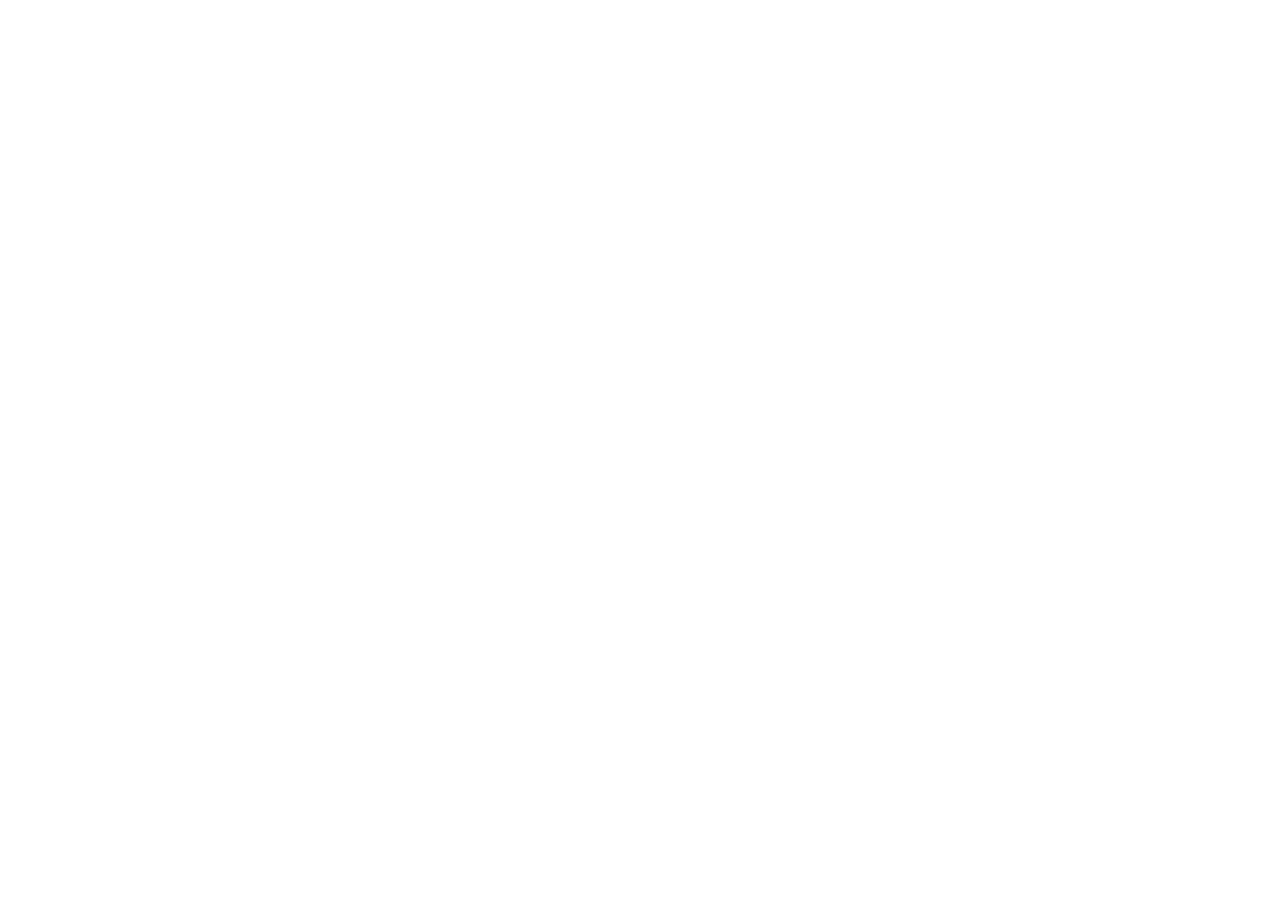
==== v2/index.html @ 40c418d1 "v2" ====
<!doctype html>
<html lang="en">
  <head>
    <meta charset="UTF-8" />
    <link rel="icon" type="image/svg+xml" href="/vite.svg" />
    <meta name="viewport" content="width=device-width, initial-scale=1.0" />
    <title>Vite + React + TS</title>
    <script type="module" crossorigin src="/assets/index-DsHQcwQy.js"></script>
    <link rel="stylesheet" crossorigin href="/assets/index-BrPAtozg.css">
  </head>
  <body>
    <div id="root"></div>
  </body>
</html>
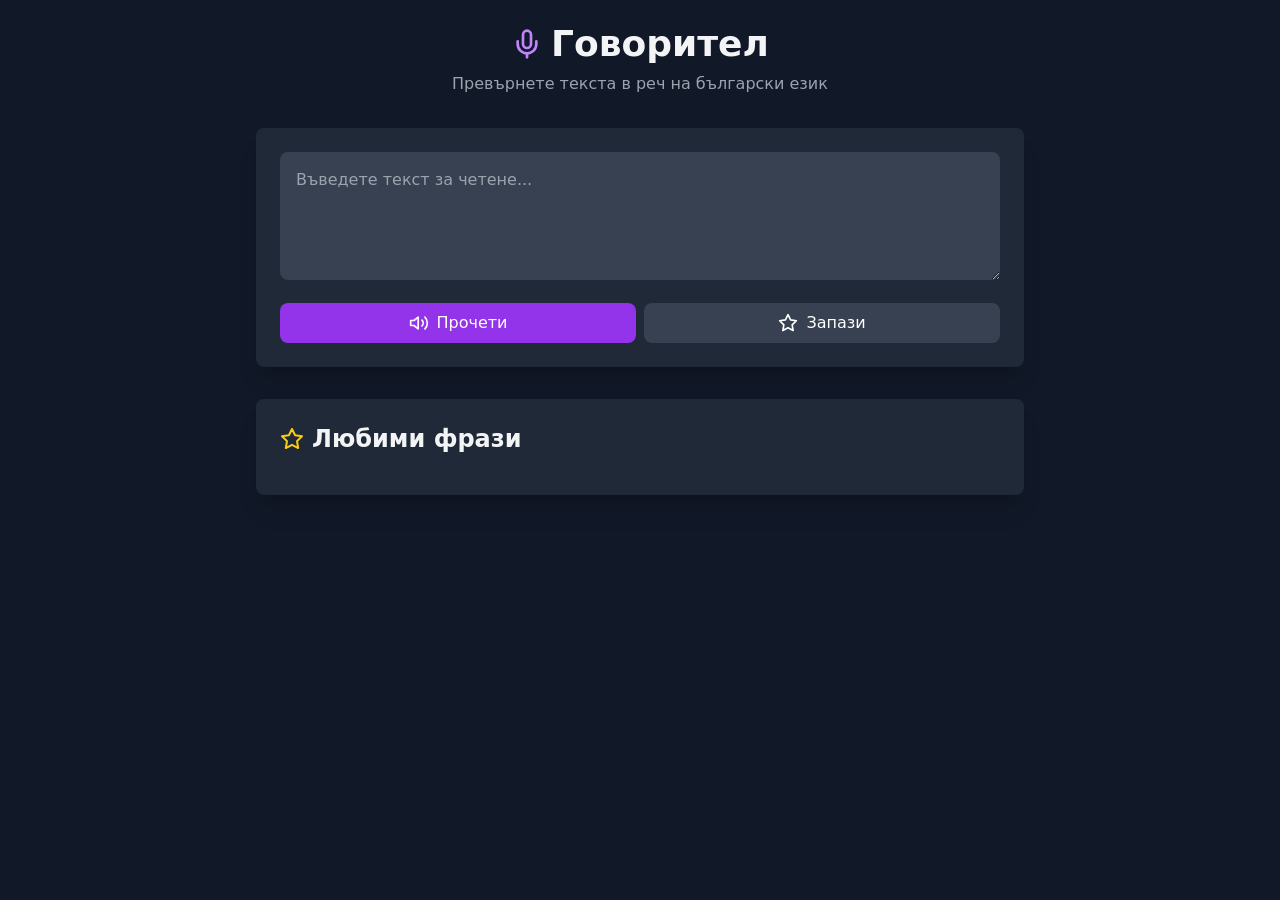
==== commit d2e3813a: "v2 fixes" ====
--- a/v2/index.html
+++ b/v2/index.html
@@ -5,8 +5,8 @@
     <link rel="icon" type="image/svg+xml" href="/vite.svg" />
     <meta name="viewport" content="width=device-width, initial-scale=1.0" />
     <title>Vite + React + TS</title>
-    <script type="module" crossorigin src="/assets/index-DsHQcwQy.js"></script>
-    <link rel="stylesheet" crossorigin href="/assets/index-BrPAtozg.css">
+    <script type="module" crossorigin src="index-DsHQcwQy.js"></script>
+    <link rel="stylesheet" crossorigin href="index-BrPAtozg.css">
   </head>
   <body>
     <div id="root"></div>
--- a/v2/index-BrPAtozg.css
+++ b/v2/index-BrPAtozg.css
@@ -0,0 +1 @@
+*,:before,:after{--tw-border-spacing-x: 0;--tw-border-spacing-y: 0;--tw-translate-x: 0;--tw-translate-y: 0;--tw-rotate: 0;--tw-skew-x: 0;--tw-skew-y: 0;--tw-scale-x: 1;--tw-scale-y: 1;--tw-pan-x: ;--tw-pan-y: ;--tw-pinch-zoom: ;--tw-scroll-snap-strictness: proximity;--tw-gradient-from-position: ;--tw-gradient-via-position: ;--tw-gradient-to-position: ;--tw-ordinal: ;--tw-slashed-zero: ;--tw-numeric-figure: ;--tw-numeric-spacing: ;--tw-numeric-fraction: ;--tw-ring-inset: ;--tw-ring-offset-width: 0px;--tw-ring-offset-color: #fff;--tw-ring-color: rgb(59 130 246 / .5);--tw-ring-offset-shadow: 0 0 #0000;--tw-ring-shadow: 0 0 #0000;--tw-shadow: 0 0 #0000;--tw-shadow-colored: 0 0 #0000;--tw-blur: ;--tw-brightness: ;--tw-contrast: ;--tw-grayscale: ;--tw-hue-rotate: ;--tw-invert: ;--tw-saturate: ;--tw-sepia: ;--tw-drop-shadow: ;--tw-backdrop-blur: ;--tw-backdrop-brightness: ;--tw-backdrop-contrast: ;--tw-backdrop-grayscale: ;--tw-backdrop-hue-rotate: ;--tw-backdrop-invert: ;--tw-backdrop-opacity: ;--tw-backdrop-saturate: ;--tw-backdrop-sepia: ;--tw-contain-size: ;--tw-contain-layout: ;--tw-contain-paint: ;--tw-contain-style: }::backdrop{--tw-border-spacing-x: 0;--tw-border-spacing-y: 0;--tw-translate-x: 0;--tw-translate-y: 0;--tw-rotate: 0;--tw-skew-x: 0;--tw-skew-y: 0;--tw-scale-x: 1;--tw-scale-y: 1;--tw-pan-x: ;--tw-pan-y: ;--tw-pinch-zoom: ;--tw-scroll-snap-strictness: proximity;--tw-gradient-from-position: ;--tw-gradient-via-position: ;--tw-gradient-to-position: ;--tw-ordinal: ;--tw-slashed-zero: ;--tw-numeric-figure: ;--tw-numeric-spacing: ;--tw-numeric-fraction: ;--tw-ring-inset: ;--tw-ring-offset-width: 0px;--tw-ring-offset-color: #fff;--tw-ring-color: rgb(59 130 246 / .5);--tw-ring-offset-shadow: 0 0 #0000;--tw-ring-shadow: 0 0 #0000;--tw-shadow: 0 0 #0000;--tw-shadow-colored: 0 0 #0000;--tw-blur: ;--tw-brightness: ;--tw-contrast: ;--tw-grayscale: ;--tw-hue-rotate: ;--tw-invert: ;--tw-saturate: ;--tw-sepia: ;--tw-drop-shadow: ;--tw-backdrop-blur: ;--tw-backdrop-brightness: ;--tw-backdrop-contrast: ;--tw-backdrop-grayscale: ;--tw-backdrop-hue-rotate: ;--tw-backdrop-invert: ;--tw-backdrop-opacity: ;--tw-backdrop-saturate: ;--tw-backdrop-sepia: ;--tw-contain-size: ;--tw-contain-layout: ;--tw-contain-paint: ;--tw-contain-style: }*,:before,:after{box-sizing:border-box;border-width:0;border-style:solid;border-color:#e5e7eb}:before,:after{--tw-content: ""}html,:host{line-height:1.5;-webkit-text-size-adjust:100%;-moz-tab-size:4;-o-tab-size:4;tab-size:4;font-family:ui-sans-serif,system-ui,sans-serif,"Apple Color Emoji","Segoe UI Emoji",Segoe UI Symbol,"Noto Color Emoji";font-feature-settings:normal;font-variation-settings:normal;-webkit-tap-highlight-color:transparent}body{margin:0;line-height:inherit}hr{height:0;color:inherit;border-top-width:1px}abbr:where([title]){-webkit-text-decoration:underline dotted;text-decoration:underline dotted}h1,h2,h3,h4,h5,h6{font-size:inherit;font-weight:inherit}a{color:inherit;text-decoration:inherit}b,strong{font-weight:bolder}code,kbd,samp,pre{font-family:ui-monospace,SFMono-Regular,Menlo,Monaco,Consolas,Liberation Mono,Courier New,monospace;font-feature-settings:normal;font-variation-settings:normal;font-size:1em}small{font-size:80%}sub,sup{font-size:75%;line-height:0;position:relative;vertical-align:baseline}sub{bottom:-.25em}sup{top:-.5em}table{text-indent:0;border-color:inherit;border-collapse:collapse}button,input,optgroup,select,textarea{font-family:inherit;font-feature-settings:inherit;font-variation-settings:inherit;font-size:100%;font-weight:inherit;line-height:inherit;letter-spacing:inherit;color:inherit;margin:0;padding:0}button,select{text-transform:none}button,input:where([type=button]),input:where([type=reset]),input:where([type=submit]){-webkit-appearance:button;background-color:transparent;background-image:none}:-moz-focusring{outline:auto}:-moz-ui-invalid{box-shadow:none}progress{vertical-align:baseline}::-webkit-inner-spin-button,::-webkit-outer-spin-button{height:auto}[type=search]{-webkit-appearance:textfield;outline-offset:-2px}::-webkit-search-decoration{-webkit-appearance:none}::-webkit-file-upload-button{-webkit-appearance:button;font:inherit}summary{display:list-item}blockquote,dl,dd,h1,h2,h3,h4,h5,h6,hr,figure,p,pre{margin:0}fieldset{margin:0;padding:0}legend{padding:0}ol,ul,menu{list-style:none;margin:0;padding:0}dialog{padding:0}textarea{resize:vertical}input::-moz-placeholder,textarea::-moz-placeholder{opacity:1;color:#9ca3af}input::placeholder,textarea::placeholder{opacity:1;color:#9ca3af}button,[role=button]{cursor:pointer}:disabled{cursor:default}img,svg,video,canvas,audio,iframe,embed,object{display:block;vertical-align:middle}img,video{max-width:100%;height:auto}[hidden]{display:none}.fixed{position:fixed}.inset-0{top:0;right:0;bottom:0;left:0}.mx-auto{margin-left:auto;margin-right:auto}.mb-2{margin-bottom:.5rem}.mb-4{margin-bottom:1rem}.mb-6{margin-bottom:1.5rem}.mb-8{margin-bottom:2rem}.flex{display:flex}.h-32{height:8rem}.h-4{height:1rem}.h-5{height:1.25rem}.h-6{height:1.5rem}.h-8{height:2rem}.min-h-screen{min-height:100vh}.w-4{width:1rem}.w-5{width:1.25rem}.w-6{width:1.5rem}.w-8{width:2rem}.w-full{width:100%}.max-w-3xl{max-width:48rem}.max-w-md{max-width:28rem}.flex-1{flex:1 1 0%}.flex-wrap{flex-wrap:wrap}.items-center{align-items:center}.justify-center{justify-content:center}.gap-2{gap:.5rem}.gap-3{gap:.75rem}.rounded-lg{border-radius:.5rem}.bg-black{--tw-bg-opacity: 1;background-color:rgb(0 0 0 / var(--tw-bg-opacity))}.bg-gray-700{--tw-bg-opacity: 1;background-color:rgb(55 65 81 / var(--tw-bg-opacity))}.bg-gray-800{--tw-bg-opacity: 1;background-color:rgb(31 41 55 / var(--tw-bg-opacity))}.bg-gray-900{--tw-bg-opacity: 1;background-color:rgb(17 24 39 / var(--tw-bg-opacity))}.bg-purple-600{--tw-bg-opacity: 1;background-color:rgb(147 51 234 / var(--tw-bg-opacity))}.bg-red-600{--tw-bg-opacity: 1;background-color:rgb(220 38 38 / var(--tw-bg-opacity))}.bg-opacity-50{--tw-bg-opacity: .5}.p-3{padding:.75rem}.p-4{padding:1rem}.p-6{padding:1.5rem}.px-4{padding-left:1rem;padding-right:1rem}.px-6{padding-left:1.5rem;padding-right:1.5rem}.py-2{padding-top:.5rem;padding-bottom:.5rem}.text-center{text-align:center}.text-2xl{font-size:1.5rem;line-height:2rem}.text-4xl{font-size:2.25rem;line-height:2.5rem}.text-sm{font-size:.875rem;line-height:1.25rem}.text-xl{font-size:1.25rem;line-height:1.75rem}.font-bold{font-weight:700}.font-semibold{font-weight:600}.text-gray-100{--tw-text-opacity: 1;color:rgb(243 244 246 / var(--tw-text-opacity))}.text-gray-300{--tw-text-opacity: 1;color:rgb(209 213 219 / var(--tw-text-opacity))}.text-gray-400{--tw-text-opacity: 1;color:rgb(156 163 175 / var(--tw-text-opacity))}.text-purple-400{--tw-text-opacity: 1;color:rgb(192 132 252 / var(--tw-text-opacity))}.text-red-400{--tw-text-opacity: 1;color:rgb(248 113 113 / var(--tw-text-opacity))}.text-white{--tw-text-opacity: 1;color:rgb(255 255 255 / var(--tw-text-opacity))}.text-yellow-400{--tw-text-opacity: 1;color:rgb(250 204 21 / var(--tw-text-opacity))}.opacity-0{opacity:0}.shadow-xl{--tw-shadow: 0 20px 25px -5px rgb(0 0 0 / .1), 0 8px 10px -6px rgb(0 0 0 / .1);--tw-shadow-colored: 0 20px 25px -5px var(--tw-shadow-color), 0 8px 10px -6px var(--tw-shadow-color);box-shadow:var(--tw-ring-offset-shadow, 0 0 #0000),var(--tw-ring-shadow, 0 0 #0000),var(--tw-shadow)}.filter{filter:var(--tw-blur) var(--tw-brightness) var(--tw-contrast) var(--tw-grayscale) var(--tw-hue-rotate) var(--tw-invert) var(--tw-saturate) var(--tw-sepia) var(--tw-drop-shadow)}.transition-colors{transition-property:color,background-color,border-color,text-decoration-color,fill,stroke;transition-timing-function:cubic-bezier(.4,0,.2,1);transition-duration:.15s}.transition-opacity{transition-property:opacity;transition-timing-function:cubic-bezier(.4,0,.2,1);transition-duration:.15s}.hover\:bg-gray-600:hover{--tw-bg-opacity: 1;background-color:rgb(75 85 99 / var(--tw-bg-opacity))}.hover\:bg-purple-700:hover{--tw-bg-opacity: 1;background-color:rgb(126 34 206 / var(--tw-bg-opacity))}.hover\:bg-red-700:hover{--tw-bg-opacity: 1;background-color:rgb(185 28 28 / var(--tw-bg-opacity))}.hover\:text-red-300:hover{--tw-text-opacity: 1;color:rgb(252 165 165 / var(--tw-text-opacity))}.hover\:text-white:hover{--tw-text-opacity: 1;color:rgb(255 255 255 / var(--tw-text-opacity))}.focus\:outline-none:focus{outline:2px solid transparent;outline-offset:2px}.focus\:ring-2:focus{--tw-ring-offset-shadow: var(--tw-ring-inset) 0 0 0 var(--tw-ring-offset-width) var(--tw-ring-offset-color);--tw-ring-shadow: var(--tw-ring-inset) 0 0 0 calc(2px + var(--tw-ring-offset-width)) var(--tw-ring-color);box-shadow:var(--tw-ring-offset-shadow),var(--tw-ring-shadow),var(--tw-shadow, 0 0 #0000)}.focus\:ring-purple-500:focus{--tw-ring-opacity: 1;--tw-ring-color: rgb(168 85 247 / var(--tw-ring-opacity))}.group:hover .group-hover\:opacity-100{opacity:1}
